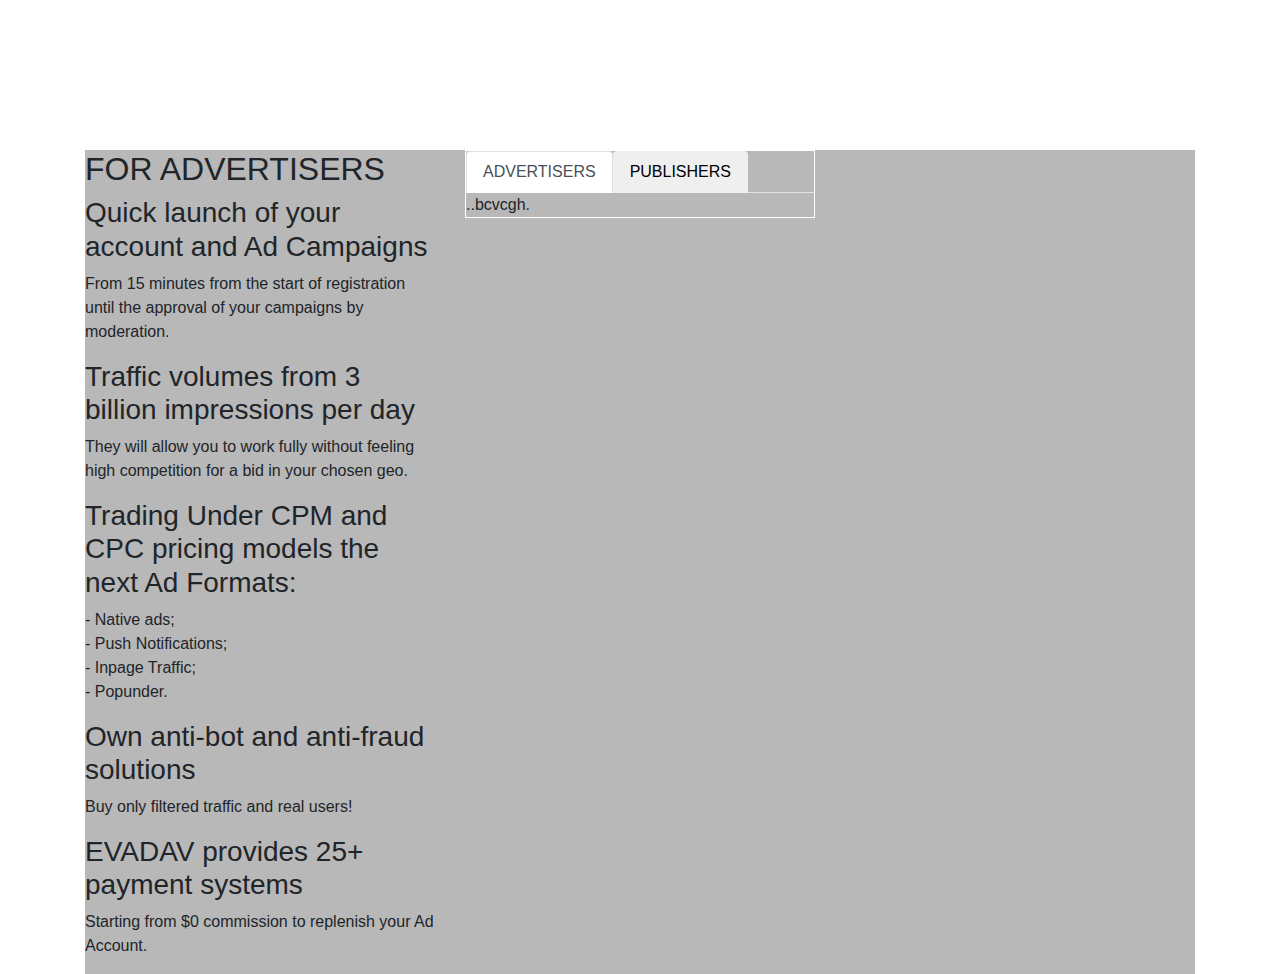
==== html/m-paper/form.html @ fe784a2f "form" ====
<!DOCTYPE html>
<html lang="en">
    <head>
        <!-- Required meta tags -->
        <title>Code Snippets</title>
        <meta charset="utf-8">
        <meta name="viewport" content="width=device-width, initial-scale=1, shrink-to-fit=no">
        <meta name="renderer" content="webkit">
        <!--Favicon-->
        <link rel="icon" href="favicon.SVG" type="image" sizes="20x20">
        <!-- Bootstrap CSS -->
        <link rel="stylesheet" href="https://stackpath.bootstrapcdn.com/bootstrap/4.5.2/css/bootstrap.min.css" >
        <!--Font Awesome-->
        <link rel="stylesheet" href="https://cdnjs.cloudflare.com/ajax/libs/font-awesome/5.15.2/css/all.min.css">
        <!---Custom Css-->
        <link rel="stylesheet" href="style.css">
    
        <!-- jquery script -->
        <script src="https://code.jquery.com/jquery-3.5.1.js"></script>
    </head>
<body>
 <section class="inside">
     <div class="container">

        <div class="form-pop">
            <div class="row">
                <div class="col-lg-4 col-md-4 col-sm-12">
                    <h2 class="title">FOR ADVERTISERS</h2>
                    <div class="list">
                        <h3>Quick launch of your account and Ad Campaigns</h3>
                        <p>From 15 minutes from the start of registration until
                            the approval of your campaigns by moderation.
                        </p>

                        <h3>Traffic volumes from 3 billion impressions per day</h3>
                        <p>They will allow you to work fully without feeling high competition for a bid in your chosen geo.</p>

                        <h3>Trading Under CPM and CPC pricing models the next Ad Formats:</h3>
                        <p>- Native ads;<br>
                            - Push Notifications;<br>
                            - Inpage Traffic;<br>
                            - Popunder.
                        </p>

                        <h3>Own anti-bot and anti-fraud solutions</h3>
                        <p>Buy only filtered traffic and real users!</p>

                        <h3>EVADAV provides 25+ payment systems</h3>
                        <p>Starting from $0 commission to replenish your Ad Account.</p>

                    </div>
                </div>

                <div class="col-lg-4 col-md-4 col-sm-12">
                    <section class="form">
                        <ul class="nav nav-tabs" id="myTab" role="tablist">
                            <li class="nav-item" role="presentation">
                              <button class="nav-link active" id="advertisers-tab" data-bs-toggle="tab" data-bs-target="#home" type="button" role="tab" aria-controls="home" aria-selected="true">ADVERTISERS</button>
                            </li>
                            <li class="nav-item" role="presentation">
                              <button class="nav-link" id="publishers-tab" data-bs-toggle="tab" data-bs-target="#profile" type="button" role="tab" aria-controls="profile" aria-selected="false">PUBLISHERS</button>
                            </li>
                          </ul>
                          <div class="tab-content" id="myTabContent">
                            <div class="tab-pane fade show active" id="advertisers-tab" role="tabpanel" aria-labelledby="home-tab">..bcvcgh.</div>
                            <div class="tab-pane fade" id="publishers-tab" role="tabpanel" aria-labelledby="profile-tab">.. vbcxfb.</div>
                          </div>
                    </section>
                </div>

                <div class="col-lg-4 col-md-4 col-sm-12"></div>
            </div>
        </div>

     </div>
 </section>























         <!-- Bootstrap JS -->
         <script src="https://cdn.jsdelivr.net/npm/popper.js@1.16.1/dist/umd/popper.min.js"></script>
         <script src="https://stackpath.bootstrapcdn.com/bootstrap/4.5.2/js/bootstrap.min.js"></script>
         
     </body>
     </html>
---- html/m-paper/style.css ----
.inside{
    margin-top: 150px;
}

.form-pop{
    background-color: rgb(184, 184, 184);
}
.form{
    border: 1px solid #fff;
}
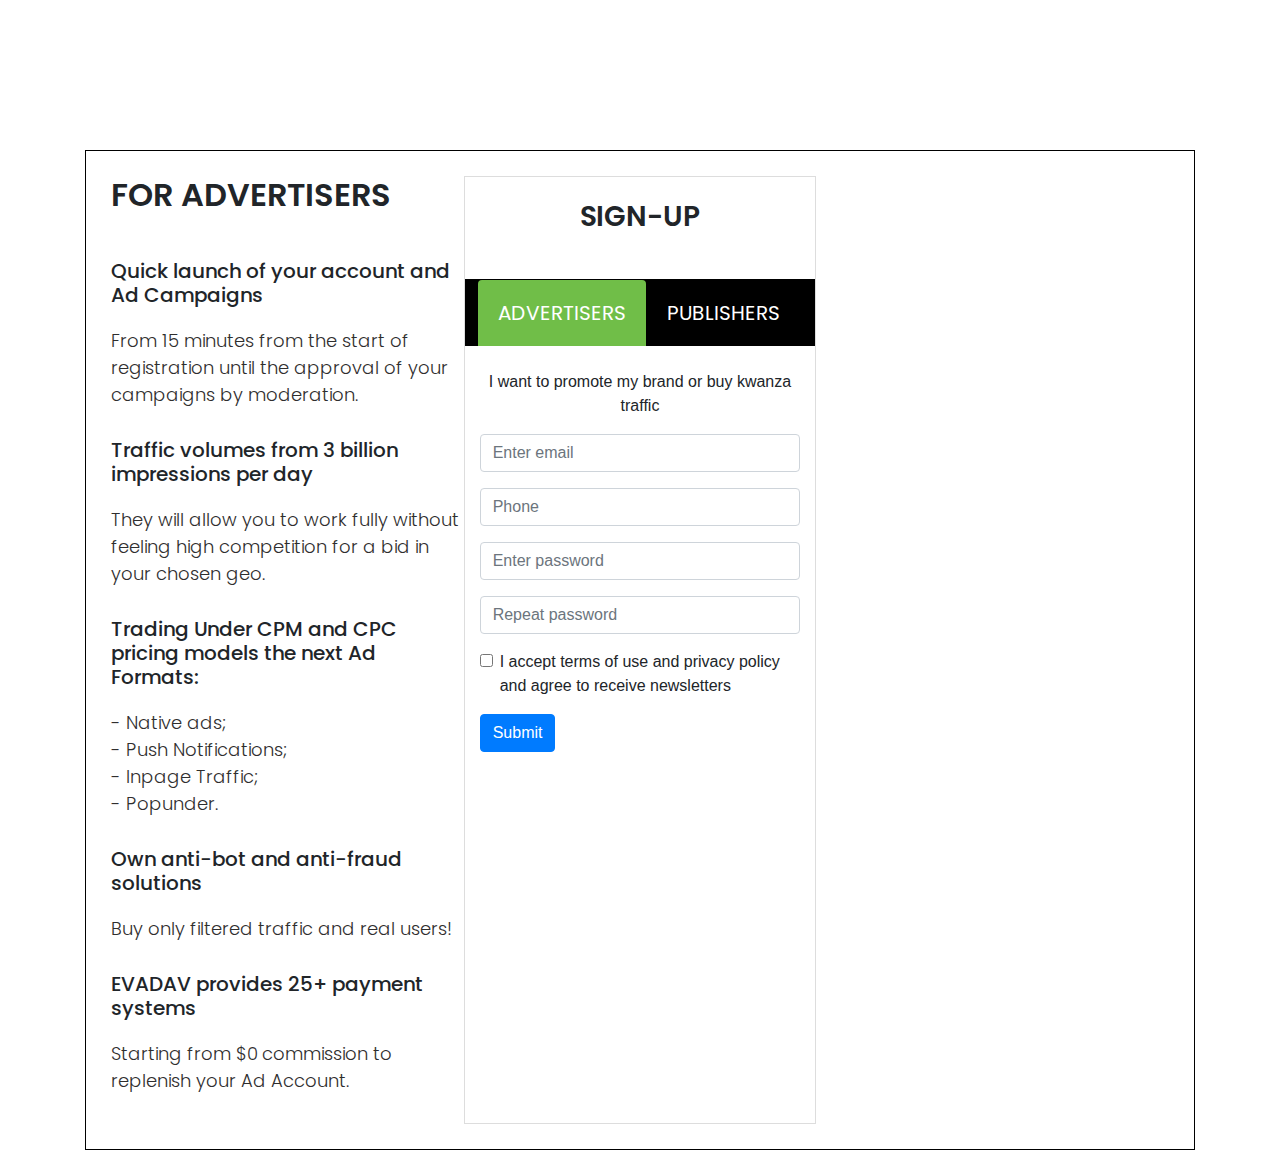
==== commit 4a420866: "update style" ====
--- a/html/m-paper/form.html
+++ b/html/m-paper/form.html
@@ -23,7 +23,7 @@
      <div class="container">
 
         <div class="form-pop">
-            <div class="row">
+            <div class="row no-gutters">
                 <div class="col-lg-4 col-md-4 col-sm-12">
                     <h2 class="title">FOR ADVERTISERS</h2>
                     <div class="list">
@@ -53,18 +53,48 @@
 
                 <div class="col-lg-4 col-md-4 col-sm-12">
                     <section class="form">
-                        <ul class="nav nav-tabs" id="myTab" role="tablist">
-                            <li class="nav-item" role="presentation">
-                              <button class="nav-link active" id="advertisers-tab" data-bs-toggle="tab" data-bs-target="#home" type="button" role="tab" aria-controls="home" aria-selected="true">ADVERTISERS</button>
+                        <h3 class="text-center">SIGN-UP</h3>
+                        <!-- Nav tabs -->
+                        <ul class="nav nav-tabs" role="tablist">
+                            <li class="nav-item">
+                            <a class="nav-link active" data-toggle="tab" href="#advertisers">ADVERTISERS</a>
                             </li>
-                            <li class="nav-item" role="presentation">
-                              <button class="nav-link" id="publishers-tab" data-bs-toggle="tab" data-bs-target="#profile" type="button" role="tab" aria-controls="profile" aria-selected="false">PUBLISHERS</button>
+                            <li class="nav-item">
+                            <a class="nav-link" data-toggle="tab" href="#publishers">PUBLISHERS</a>
                             </li>
-                          </ul>
-                          <div class="tab-content" id="myTabContent">
-                            <div class="tab-pane fade show active" id="advertisers-tab" role="tabpanel" aria-labelledby="home-tab">..bcvcgh.</div>
-                            <div class="tab-pane fade" id="publishers-tab" role="tabpanel" aria-labelledby="profile-tab">.. vbcxfb.</div>
-                          </div>
+                        </ul>
+
+                        <!-- Tab panes -->
+                        <div class="tab-content">
+                            <div id="advertisers" class="container tab-pane active"><br>
+                            <p class="text-center">I want to promote my brand or buy kwanza traffic</p>
+                            <form action="">
+                                <div class="form-group">
+                                  <input type="email" class="form-control" placeholder="Enter email" id="email">
+                                </div>
+                                <div class="form-group">
+                                    <input type="phone" class="form-control" placeholder="Phone" id="number">
+                                  </div>
+                                <div class="form-group">
+                                  <input type="password" class="form-control" placeholder="Enter password" id="pwd">
+                                </div>
+                                <div class="form-group">
+                                    <input type="password" class="form-control" placeholder="Repeat password" id="pwd">
+                                  </div>
+                                <div class="form-group form-check">
+                                  <label class="form-check-label">
+                                    <input class="form-check-input" type="checkbox"> I accept <span>terms of use </span> and <span>privacy policy </span> and agree to receive newsletters
+                                  </label>
+                                </div>
+                                <button type="submit" class="btn btn-primary">Submit</button>
+                              </form>
+                            </div>
+
+                            <div id="publishers" class="container tab-pane fade"><br>
+                                <p>I want to monetize my site or have own traffic for sell</p>
+                            <p>Ut enim ad minim veniam, quis nostrud exercitation ullamco laboris nisi ut aliquip ex ea commodo consequat.</p>
+                            </div>
+                        </div>
                     </section>
                 </div>
 
--- a/html/m-paper/style.css
+++ b/html/m-paper/style.css
@@ -1,10 +1,60 @@
+@import url('https://fonts.googleapis.com/css2?family=Poppins:wght@100;200;300;400;500;600;700&display=swap');
 .inside{
     margin-top: 150px;
 }
 
 .form-pop{
-    background-color: rgb(184, 184, 184);
+    border: 1px solid #000;
+    padding: 25px;
+}
+.title{
+    font-family: poppins;
+    font-weight: 600;
+    margin-bottom: 45px;
+}
+.list h3{
+    font-family: poppins;
+    font-weight: 500;
+    font-size: 20px;
+    margin-bottom: 20px;
+}
+.list p{
+    font-family: poppins;
+    font-weight: 300;
+    font-size: 18px;
+    margin-bottom: 30px;
+    color: #2F2E2E;
 }
 .form{
-    border: 1px solid #fff;
-}+    border: 1px solid #DDDDDD;
+    height: 100%;
+}
+.form h3{
+    font-family: poppins;
+    font-weight: 600;
+    margin-bottom: 45px;
+    padding-top: 23px;
+}
+.form .nav-tabs{
+    background-color: #000;
+    border: none;
+    justify-content: center;
+    align-items: center;
+}
+.form .nav-tabs .nav-item :hover{
+    border: none;
+    color: #70BE48 ;
+}
+.form .nav-tabs a{
+    text-decoration: none;
+    color: #fff;
+    font-family: poppins;
+    font-weight: 400;
+    font-size: 20px;
+    padding: 18px 20px;
+}
+.form .nav-tabs .nav-link.active{
+    background-color: #70BE48;
+    color: #fff;
+    border: none;
+}
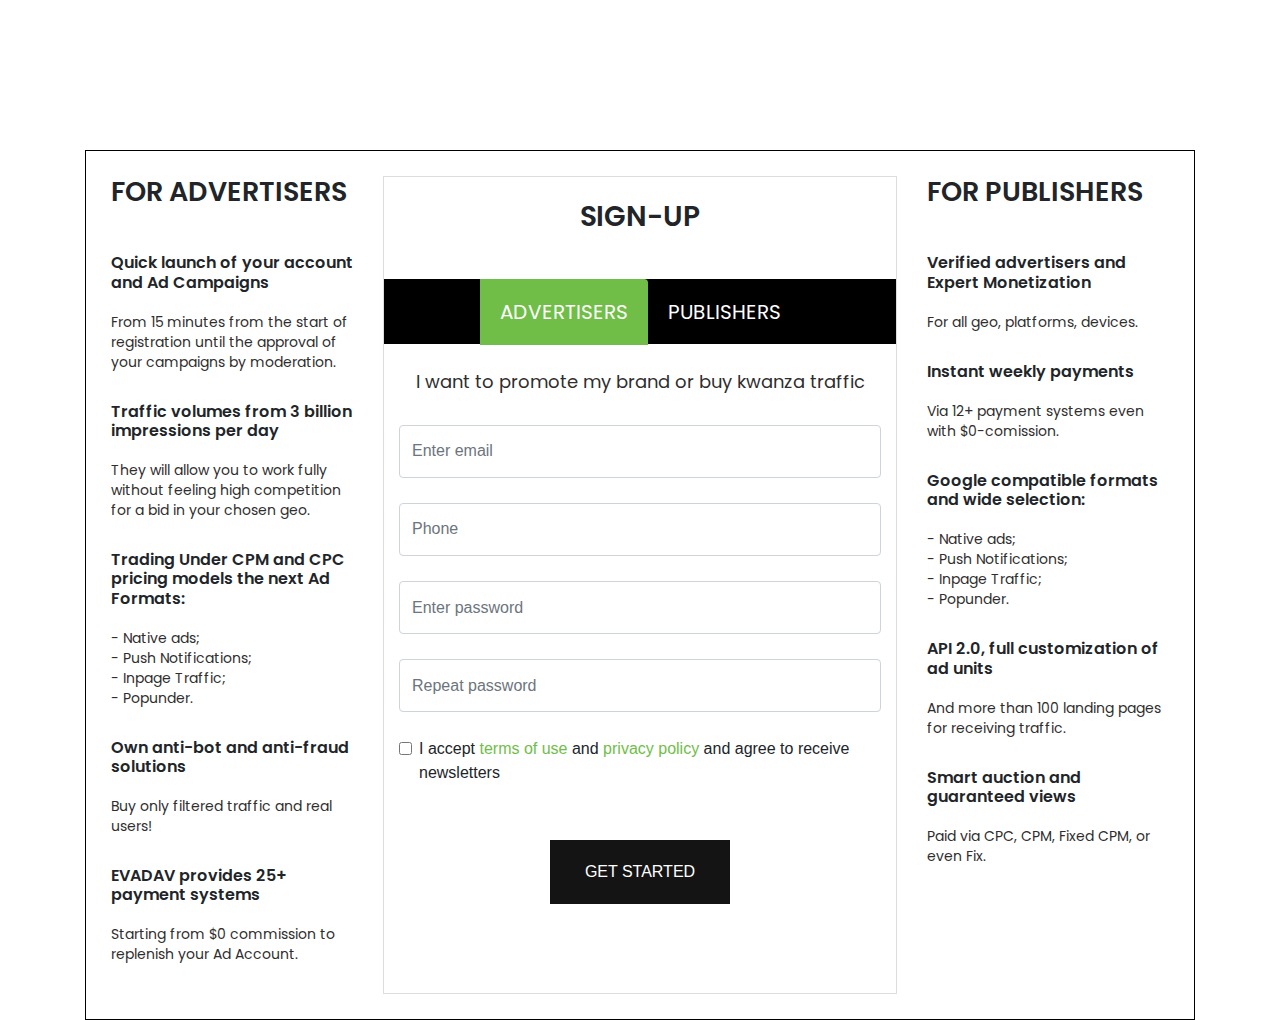
==== commit d3112b05: "update style" ====
--- a/html/m-paper/form.html
+++ b/html/m-paper/form.html
@@ -23,8 +23,8 @@
      <div class="container">
 
         <div class="form-pop">
-            <div class="row no-gutters">
-                <div class="col-lg-4 col-md-4 col-sm-12">
+            <div class="row">
+                <div class="col-lg-3 col-md-3 col-sm-12 d-sm-none d-md-block">
                     <h2 class="title">FOR ADVERTISERS</h2>
                     <div class="list">
                         <h3>Quick launch of your account and Ad Campaigns</h3>
@@ -51,7 +51,7 @@
                     </div>
                 </div>
 
-                <div class="col-lg-4 col-md-4 col-sm-12">
+                <div class="col-lg-6 col-md-6 col-sm-12">
                     <section class="form">
                         <h3 class="text-center">SIGN-UP</h3>
                         <!-- Nav tabs -->
@@ -67,7 +67,7 @@
                         <!-- Tab panes -->
                         <div class="tab-content">
                             <div id="advertisers" class="container tab-pane active"><br>
-                            <p class="text-center">I want to promote my brand or buy kwanza traffic</p>
+                              <p class="text-center">I want to promote my brand or buy kwanza traffic</p>
                             <form action="">
                                 <div class="form-group">
                                   <input type="email" class="form-control" placeholder="Enter email" id="email">
@@ -83,22 +83,68 @@
                                   </div>
                                 <div class="form-group form-check">
                                   <label class="form-check-label">
-                                    <input class="form-check-input" type="checkbox"> I accept <span>terms of use </span> and <span>privacy policy </span> and agree to receive newsletters
+                                    <input class="form-check-input" type="checkbox"> I accept <span><a href="#">terms of use </a></span> and <span><a href="#">privacy policy </a></span> and agree to receive newsletters
                                   </label>
                                 </div>
-                                <button type="submit" class="btn btn-primary">Submit</button>
+                               <div class="submit">
+                                <button type="submit" class="btn btn-primary text-center">GET STARTED</button>
+                               </div>
                               </form>
                             </div>
 
                             <div id="publishers" class="container tab-pane fade"><br>
                                 <p>I want to monetize my site or have own traffic for sell</p>
-                            <p>Ut enim ad minim veniam, quis nostrud exercitation ullamco laboris nisi ut aliquip ex ea commodo consequat.</p>
+                                  <form action="">
+                                      <div class="form-group">
+                                        <input type="email" class="form-control" placeholder="Enter email" id="email">
+                                      </div>
+                                      <div class="form-group">
+                                          <input type="phone" class="form-control" placeholder="Phone" id="number">
+                                        </div>
+                                      <div class="form-group">
+                                        <input type="password" class="form-control" placeholder="Enter password" id="pwd">
+                                      </div>
+                                      <div class="form-group">
+                                          <input type="password" class="form-control" placeholder="Repeat password" id="pwd">
+                                        </div>
+                                      <div class="form-group form-check">
+                                        <label class="form-check-label">
+                                          <input class="form-check-input" type="checkbox"> I accept <span><a href="#">terms of use </a></span> and <span><a href="#">privacy policy </a></span> and agree to receive newsletters
+                                        </label>
+                                      </div>
+                                     <div class="submit">
+                                      <button type="submit" class="btn btn-primary text-center">GET STARTED</button>
+                                     </div>
+                                    </form>
                             </div>
                         </div>
                     </section>
                 </div>
 
-                <div class="col-lg-4 col-md-4 col-sm-12"></div>
+                <div class="col-lg-3 col-md-3 col-sm-12">
+                    <h2 class="title">FOR PUBLISHERS</h2>
+                    <div class="list">
+                        <h3>Verified advertisers and Expert Monetization</h3>
+                        <p>For all geo, platforms, devices.</p>
+
+                        <h3>Instant weekly payments</h3>
+                        <p>Via 12+ payment systems even with $0-comission.</p>
+
+                        <h3>Google compatible formats and wide selection:</h3>
+                        <p>- Native ads;<br>
+                            - Push Notifications;<br>
+                            - Inpage Traffic;<br>
+                            - Popunder.
+                        </p>
+
+                        <h3>API 2.0, full customization of ad units</h3>
+                        <p>And more than 100 landing pages for receiving traffic.</p>
+
+                        <h3>Smart auction and guaranteed views</h3>
+                        <p>Paid via CPC, CPM, Fixed CPM, or even Fix.</p>
+
+                    </div>
+                </div>
             </div>
         </div>
 
--- a/html/m-paper/style.css
+++ b/html/m-paper/style.css
@@ -11,19 +11,21 @@
     font-family: poppins;
     font-weight: 600;
     margin-bottom: 45px;
+    font-size: 27px;
 }
 .list h3{
     font-family: poppins;
-    font-weight: 500;
-    font-size: 20px;
+    font-weight: 600;
+    font-size: 16px;
     margin-bottom: 20px;
 }
 .list p{
     font-family: poppins;
-    font-weight: 300;
-    font-size: 18px;
+    font-weight: 400;
+    font-size: 14px;
     margin-bottom: 30px;
     color: #2F2E2E;
+    line-height: 20px;
 }
 .form{
     border: 1px solid #DDDDDD;
@@ -36,14 +38,21 @@
     padding-top: 23px;
 }
 .form .nav-tabs{
+    border: none;
     background-color: #000;
+    margin: 0 auto;
+    display: flex;
+    justify-content: center;
+}
+.form .nav-tabs .nav-link{
     border: none;
-    justify-content: center;
-    align-items: center;
+    /* border-top-right-radius:9px;
+    border-bottom-right-radius:9px; */
+    border-top-left-radius: 0;
 }
 .form .nav-tabs .nav-item :hover{
-    border: none;
-    color: #70BE48 ;
+    border: 0.05px solid #70BE48;
+    margin-bottom: 0;
 }
 .form .nav-tabs a{
     text-decoration: none;
@@ -58,3 +67,53 @@
     color: #fff;
     border: none;
 }
+.tab-pane p{
+    font-family: poppins;
+    font-weight: 400;
+    font-size: 18px;
+    margin-bottom: 30px;
+    color: #2F2E2E;
+}
+.tab-pane input{
+    margin-bottom: 25px;
+}
+.tab-pane .form-control {
+    display: block;
+    width: 100%;
+    height: calc(1.5em + .75rem + 2px);
+    padding: 1.6rem 0.75rem;
+    font-size: 1rem;
+    font-weight: 500;
+    line-height: 1.5;
+    color: #495057;
+    background-color: #fff;
+    background-clip: padding-box;
+    border: 1px solid #ced4da;
+    border-radius: .25rem;
+    transition: border-color .15s ease-in-out,box-shadow .15s ease-in-out;
+}
+.tab-pane .form-control:focus{
+    color: #495057;
+    background-color: #fff;
+    border-color: #70BE48;
+    outline: 0;
+    box-shadow: 0 0 0 0.2rem #6fbe4843 !important;
+}
+.tab-pane span a{
+    text-decoration: none;
+    color: #70BE48;
+    font-weight: 500;
+}
+.tab-pane .submit{
+    display: flex;
+    align-items: center;
+    justify-content: center;
+    margin-top: 55px;
+}
+.tab-pane .btn-primary{
+    background-color: #141414;
+    border: none;
+    border-radius: 0;
+    padding: 20px 35px;
+}
+
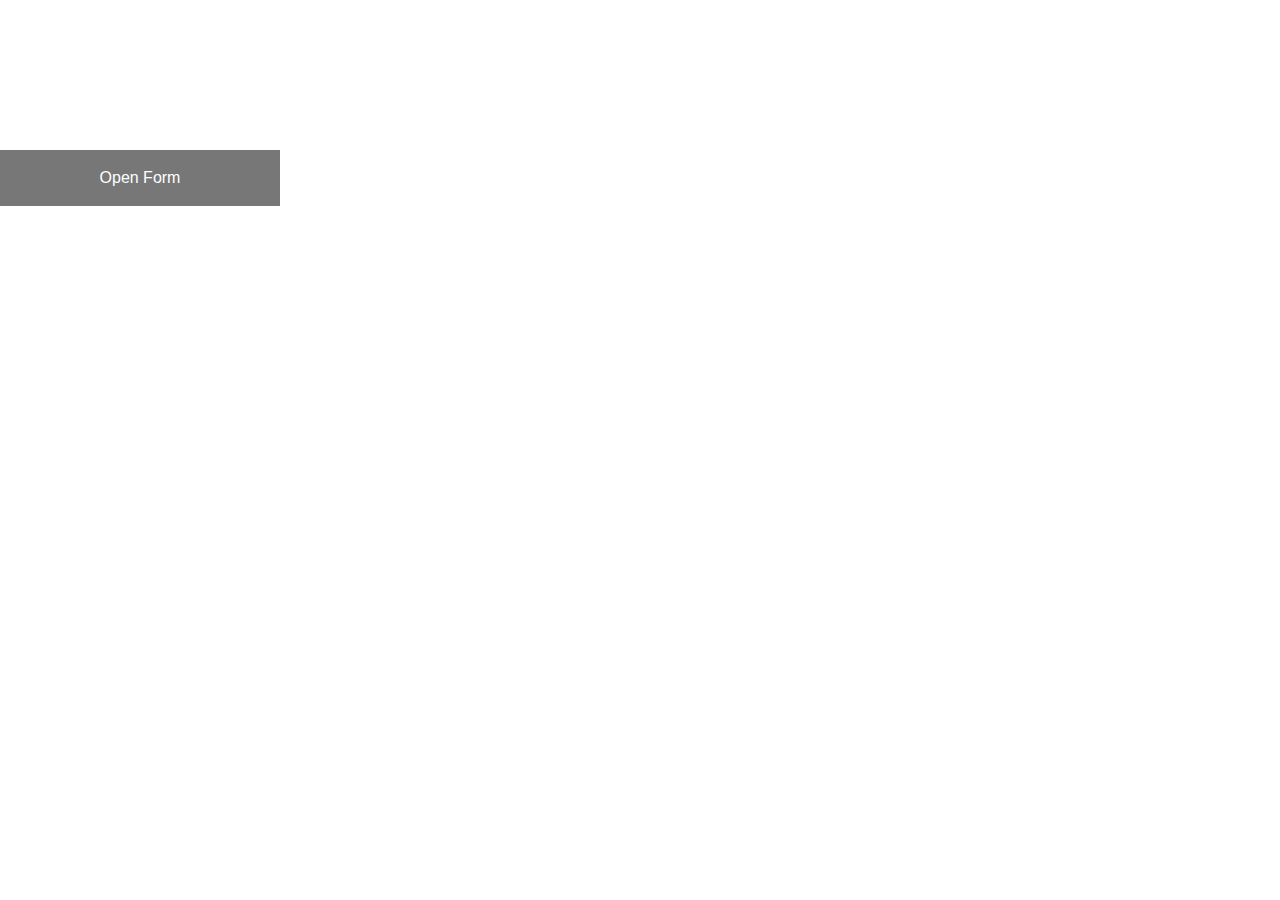
==== commit 87b94a1a: "update index" ====
--- a/html/m-paper/form.html
+++ b/html/m-paper/form.html
@@ -7,7 +7,7 @@
         <meta name="viewport" content="width=device-width, initial-scale=1, shrink-to-fit=no">
         <meta name="renderer" content="webkit">
         <!--Favicon-->
-        <link rel="icon" href="favicon.SVG" type="image" sizes="20x20">
+        <link rel="icon" href="favicon.svg" type="image" sizes="20x20">
         <!-- Bootstrap CSS -->
         <link rel="stylesheet" href="https://stackpath.bootstrapcdn.com/bootstrap/4.5.2/css/bootstrap.min.css" >
         <!--Font Awesome-->
@@ -20,9 +20,13 @@
     </head>
 <body>
  <section class="inside">
+  <button class="open-button" onclick="openForm()">Open Form</button>
      <div class="container">
 
-        <div class="form-pop">
+        <div class="form-pop" id="myForm">
+          <div class="btn cancel" onclick="closeForm()">
+            <i class="fas fa-times"></i>
+          </div>
             <div class="row">
                 <div class="col-lg-3 col-md-3 col-sm-12 d-sm-none d-md-block">
                     <h2 class="title">FOR ADVERTISERS</h2>
@@ -177,5 +181,15 @@
          <script src="https://cdn.jsdelivr.net/npm/popper.js@1.16.1/dist/umd/popper.min.js"></script>
          <script src="https://stackpath.bootstrapcdn.com/bootstrap/4.5.2/js/bootstrap.min.js"></script>
          
+         <script>
+            function openForm() {
+              document.getElementById("myForm").style.display = "block";
+            }
+            
+            function closeForm() {
+              document.getElementById("myForm").style.display = "none";
+            }
+          </script>
+         
      </body>
      </html>--- a/html/m-paper/style.css
+++ b/html/m-paper/style.css
@@ -1,16 +1,36 @@
 @import url('https://fonts.googleapis.com/css2?family=Poppins:wght@100;200;300;400;500;600;700&display=swap');
+
+.open-button {
+    background-color: #555;
+    color: white;
+    padding: 16px 20px;
+    border: none;
+    cursor: pointer;
+    opacity: 0.8;
+    position: fixed;
+    
+    width: 280px;
+  }
+  .cancel{
+    display: flex;
+    flex-direction: row-reverse;
+  }
+  .cancel i{font-size: 24px;}
+
 .inside{
     margin-top: 150px;
 }
 
 .form-pop{
-    border: 1px solid #000;
+    border: 1px solid rgb(89, 89, 89);
     padding: 25px;
+    display: none;
+    
 }
 .title{
     font-family: poppins;
     font-weight: 600;
-    margin-bottom: 45px;
+    margin:30px 0 45px 0;
     font-size: 27px;
 }
 .list h3{
@@ -50,9 +70,14 @@
     border-bottom-right-radius:9px; */
     border-top-left-radius: 0;
 }
+.form .nav-tabs .nav-item{
+    width: 50%;
+}
 .form .nav-tabs .nav-item :hover{
-    border: 0.05px solid #70BE48;
+   background-color: #6fbe4837;
+   width: 100%;
     margin-bottom: 0;
+    transition: linear 1s;
 }
 .form .nav-tabs a{
     text-decoration: none;
@@ -66,6 +91,7 @@
     background-color: #70BE48;
     color: #fff;
     border: none;
+    transition: ease-in 0.5s;
 }
 .tab-pane p{
     font-family: poppins;
@@ -75,13 +101,13 @@
     color: #2F2E2E;
 }
 .tab-pane input{
-    margin-bottom: 25px;
+    margin-bottom: 30px;
 }
 .tab-pane .form-control {
     display: block;
     width: 100%;
     height: calc(1.5em + .75rem + 2px);
-    padding: 1.6rem 0.75rem;
+    padding: 2rem 0.75rem;
     font-size: 1rem;
     font-weight: 500;
     line-height: 1.5;
